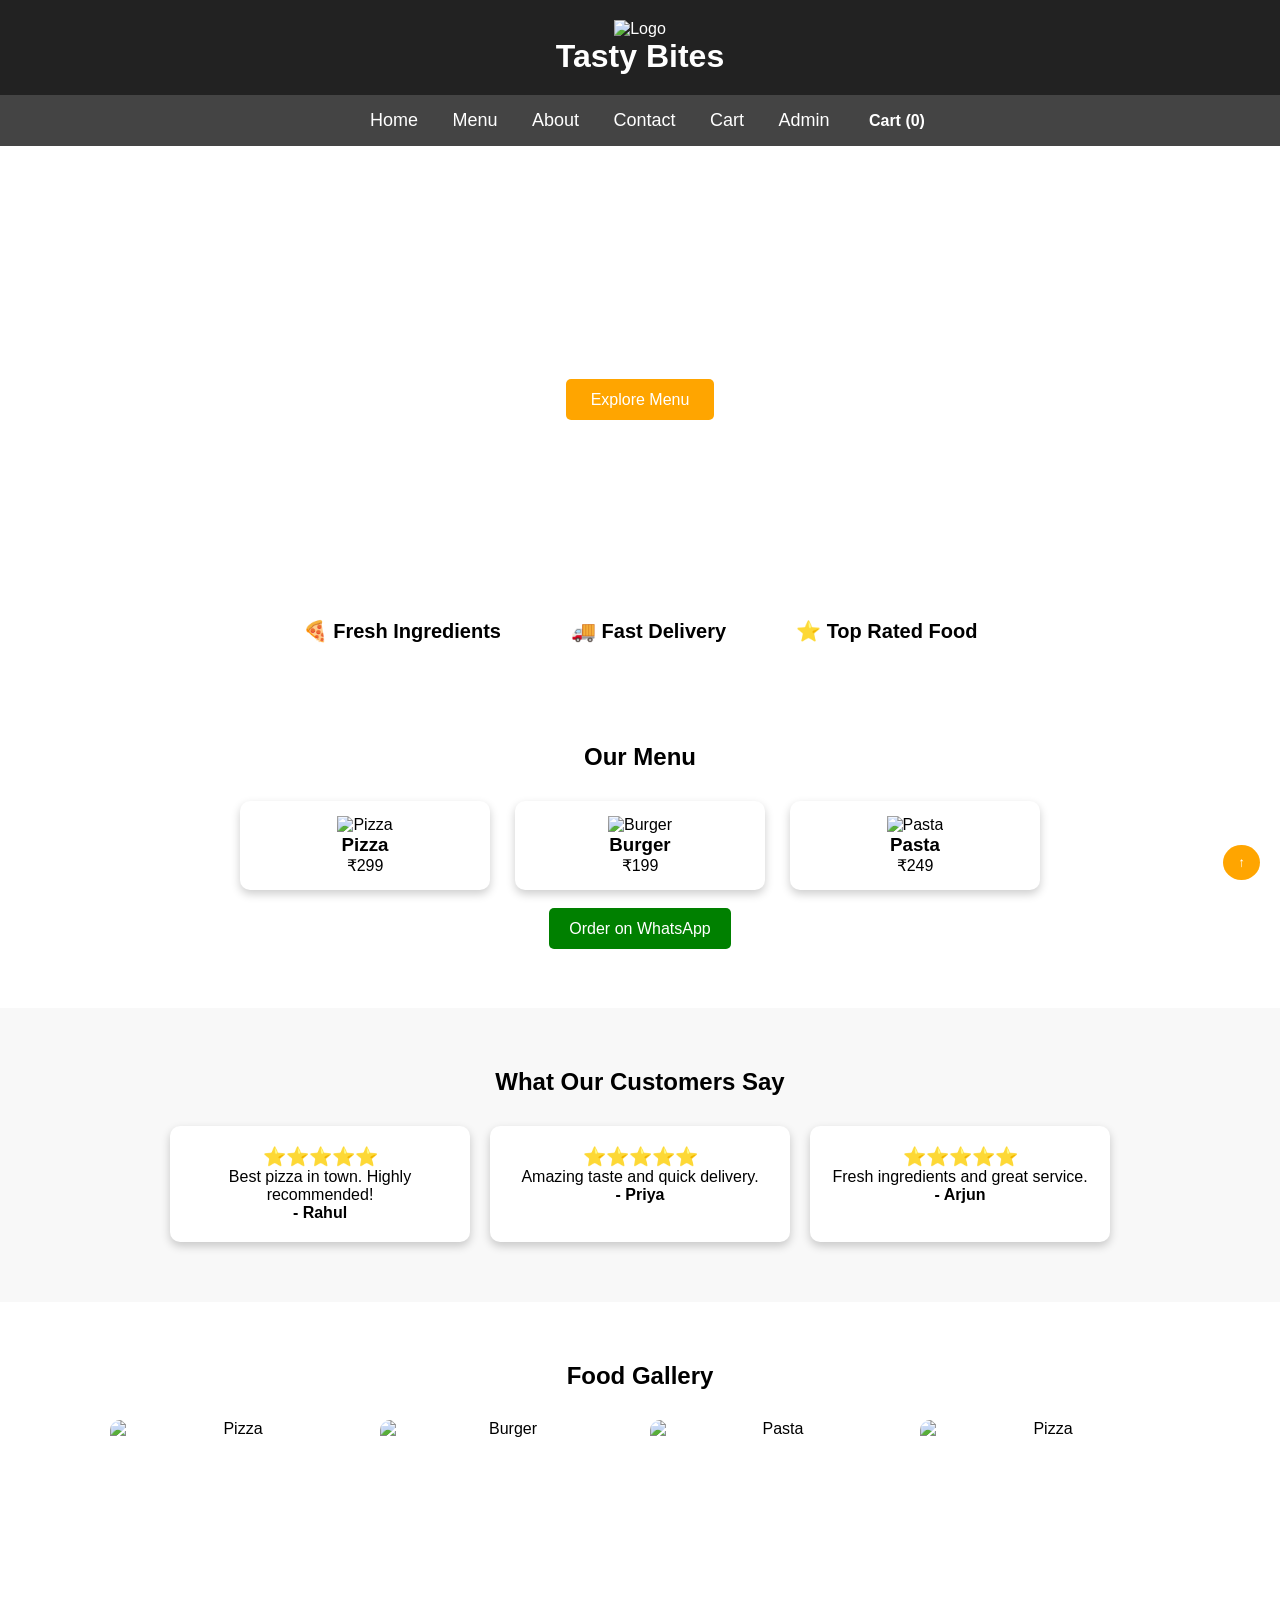
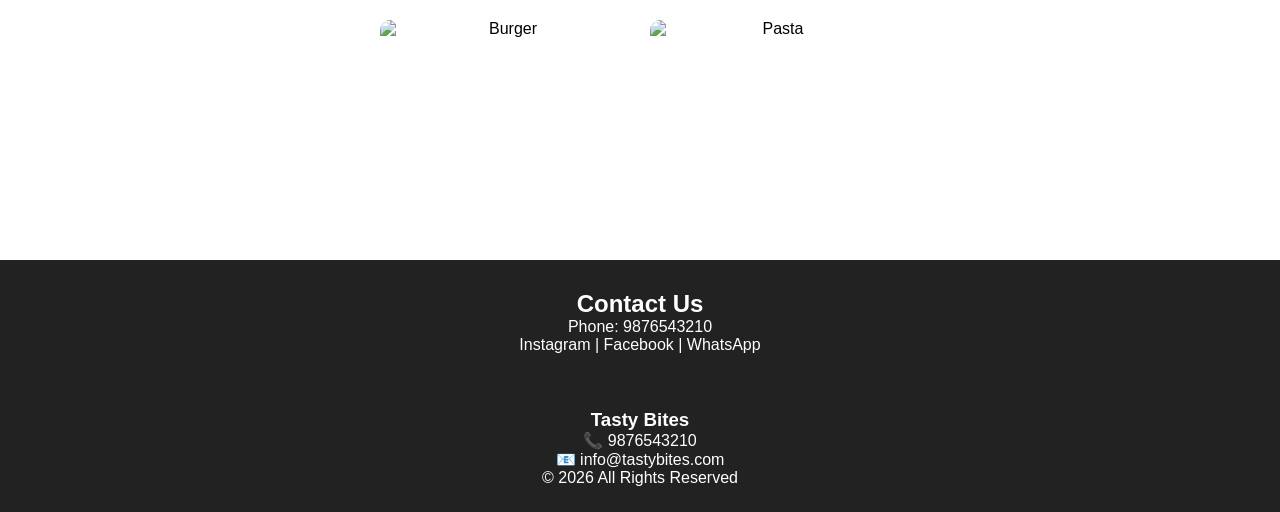
==== index.html @ 1e477b18 "l admin.html admin.js cart.html cart.js checkout.html contact.html index.html menu.html script.js st" ====
<!DOCTYPE html>
<html>
<head>
    <title>Tasty Bites</title>
    <link rel="stylesheet" href="style.css">
</head>
<body>

<header>
    <img src="images/logo.png" alt="Logo" width="60">
    <h1>Tasty Bites</h1>
</header>
<nav>
    <a href="index.html">Home</a>
    <a href="menu.html">Menu</a>
    <a href="about.html">About</a>
    <a href="contact.html">Contact</a>
    <a href="cart.html">Cart</a>
    <a href="admin.html">Admin</a>


    <span id="cart-count">Cart (0)</span>
</nav>

<!-- Hero Section -->
<section class="hero">
    <h1>Welcome to Tasty Bites</h1>
    <p>Fresh Food Delivered To Your Doorstep</p>
    <a href="menu.html" class="hero-btn">Explore Menu</a>

</section>
<section class="features">

    <div class="feature">
        🍕 Fresh Ingredients
    </div>

    <div class="feature">
        🚚 Fast Delivery
    </div>

    <div class="feature">
        ⭐ Top Rated Food
    </div>

</section>

<!-- Menu Section -->
<section class="menu" id="menu">
    <h2>Our Menu</h2>

    <div class="menu-container">

        <div class="item">
            <img src="images/pizza.png" alt="Pizza">
            <h3>Pizza</h3>
            <p>₹299</p>
        </div>

        <div class="item">
            <img src="images/burger.png" alt="Burger">
            <h3>Burger</h3>
            <p>₹199</p>
        </div>

        <div class="item">
            <img src="images/pasta.png" alt="Pasta">
            <h3>Pasta</h3>
            <p>₹249</p>
        </div>

    </div>
    <div class="order-section">
    <a href="https://wa.me/919876543210" class="order-btn">
        Order on WhatsApp
    </a>
</div>
</section>
<section class="reviews">

    <h2>What Our Customers Say</h2>

    <div class="review-container">

        <div class="review-card">
            <h3>⭐⭐⭐⭐⭐</h3>
            <p>Best pizza in town. Highly recommended!</p>
            <h4>- Rahul</h4>
        </div>

        <div class="review-card">
            <h3>⭐⭐⭐⭐⭐</h3>
            <p>Amazing taste and quick delivery.</p>
            <h4>- Priya</h4>
        </div>

        <div class="review-card">
            <h3>⭐⭐⭐⭐⭐</h3>
            <p>Fresh ingredients and great service.</p>
            <h4>- Arjun</h4>
        </div>

    </div>

</section>
<section class="gallery">

    <h2>Food Gallery</h2>

    <div class="gallery-container">

        <img src="images/pizza.png" alt="Pizza">
        <img src="images/burger.png" alt="Burger">
        <img src="images/pasta.png" alt="Pasta">
         <img src="images/pizza.png" alt="Pizza">
        <img src="images/burger.png" alt="Burger">
        <img src="images/pasta.png" alt="Pasta">

    </div>

</section>
<!-- Contact Section -->
<section class="contact">
    <h2>Contact Us</h2>
    <p>Phone: 9876543210</p>

    <p>
        Instagram | Facebook | WhatsApp
    </p>
</section>
<footer>
    <h3>Tasty Bites</h3>
    <p>📞 9876543210</p>
    <p>📧 info@tastybites.com</p>
    <p>© 2026 All Rights Reserved</p>
</footer>

<script src="script.js"></script>
<button id="topBtn">↑</button>

</body>
</html>
---- style.css ----
*{
    margin:0;
    padding:0;
    box-sizing:border-box;
}

body{
    font-family:Arial, sans-serif;
}

/* Header */

header{
    background:#222;
    color:white;
    padding:20px;
    text-align:center;
}

nav{
    background:#444;
    padding:15px;
    text-align:center;
    position:sticky;
    top:0;
    z-index:1000;
}

nav a{
    color:white;
    text-decoration:none;
    margin:0 15px;
    font-size:18px;
}

nav a:hover{
    color:orange;
}

/* Hero Section */

.hero{
    text-align:center;
    padding:150px 20px;
    background:url("images/food.png");
    background-size:cover;
    background-position:center;
    color:white;
}

.hero h1{
    font-size:60px;
}

.hero p{
    color:white;
    font-size:22px;
}
.hero-btn{
    background:orange;
    color:white;
    padding:12px 25px;
    text-decoration:none;
    border-radius:5px;
}

.hero button:hover{
    background:#ff6600;
}
.features{
    display:flex;
    justify-content:center;
    gap:30px;
    padding:40px;
    background:white;
}

.feature{
    padding:20px;
    font-size:20px;
    font-weight:bold;
}

/* Menu Section */

.menu{
    padding:40px;
    text-align:center;
}

.menu-container{
    display:flex;
    justify-content:center;
    gap:25px;
    flex-wrap:wrap;
    margin-top:30px;
}

.item{
    width:250px;
    background:white;
    padding:15px;
    border-radius:10px;
    box-shadow:0 4px 10px rgba(0,0,0,0.2);
    transition:all 0.3s ease;
}

.item img{
    width:100%;
    height:180px;
    object-fit:cover;
}

.item:hover{
    transform:translateY(-8px);
    box-shadow:0 8px 20px rgba(0,0,0,0.3);
}

/* About Page */

.about-container{
    display:flex;
    justify-content:center;
    align-items:center;
    gap:40px;
    padding:60px;
    flex-wrap:wrap;
}

.about-container img{
    width:400px;
    max-width:100%;
    border-radius:10px;
}

.about-container div{
    max-width:500px;
}

.about-container h2{
    margin-bottom:20px;
}

.about-container p{
    line-height:1.8;
    color:#555;
}

/* Order Button */

.order-section{
    text-align:center;
    margin:30px;
}

.order-btn{
    background:green;
    color:white;
    padding:12px 20px;
    text-decoration:none;
    border-radius:5px;
}

.order-btn:hover{
    background:darkgreen;
}
.reviews{
    padding:60px 20px;
    text-align:center;
    background:#f8f8f8;
}

.review-container{
    display:flex;
    justify-content:center;
    gap:20px;
    flex-wrap:wrap;
    margin-top:30px;
}

.review-card{
    width:300px;
    background:white;
    padding:20px;
    border-radius:10px;
    box-shadow:0 4px 10px rgba(0,0,0,0.2);
    transition:0.3s;
}

.review-card:hover{
    transform:translateY(-8px);
}
.gallery{
    padding:60px 20px;
    text-align:center;
}

.gallery-container{
    display:flex;
    justify-content:center;
    gap:20px;
    flex-wrap:wrap;
    margin-top:30px;
}

.gallery-container img{
    width:250px;
    height:180px;
    object-fit:cover;
    border-radius:10px;
    transition:0.3s;
}

.gallery-container img:hover{
    transform:scale(1.05);
}

/* Footer Contact */
footer{
    background:#222;
    color:white;
    text-align:center;
    padding:25px;
}

.contact{
    background:#222;
    color:white;
    padding:30px;
    text-align:center;
}

/* Contact Page */

.contact-page{
    padding:60px;
    text-align:center;
}

.contact-page h2{
    margin-bottom:25px;
}

.contact-page form{
    max-width:600px;
    margin:auto;
}

.contact-page input,
.contact-page textarea{
    width:100%;
    padding:12px;
    margin:10px 0;
    border:1px solid #ccc;
    border-radius:5px;
    font-size:16px;
}

.contact-page textarea{
    height:150px;
    resize:none;
}

.contact-page button{
    background:orange;
    color:white;
    border:none;
    padding:12px 25px;
    border-radius:5px;
    cursor:pointer;
    font-size:16px;
}

.contact-page button:hover{
    background:#ff8800;
}
#topBtn{
    position:fixed;
    bottom:20px;
    right:20px;
    padding:10px 15px;
    border:none;
    border-radius:50%;
    background:orange;
    color:white;
    cursor:pointer;
}
.add-cart{
    background:orange;
    color:white;
    border:none;
    padding:10px 15px;
    border-radius:5px;
    cursor:pointer;
    margin-top:10px;
}

.add-cart:hover{
    background:#ff6600;
}

#cart-count{
    color:white;
    margin-left:20px;
    font-weight:bold;
}
.cart-page button{
    padding:5px 10px;
    margin:0 5px;
    cursor:pointer;
}
.filter-buttons{
    text-align:center;
    margin:20px 0;
}

.filter-buttons button{
    padding:10px 20px;
    margin:5px;
    border:none;
    background:orange;
    color:white;
    border-radius:5px;
    cursor:pointer;
}

.filter-buttons button:hover{
    background:#ff6600;
}
#clear-cart{
    background:red;
    color:white;
    border:none;
    padding:12px 20px;
    border-radius:5px;
    cursor:pointer;
    margin-top:20px;
}

#clear-cart:hover{
    background:darkred;
}
.checkout-page{
    max-width:600px;
    margin:auto;
    padding:40px;
}

.checkout-page input,
.checkout-page textarea{
    width:100%;
    padding:12px;
    margin:10px 0;
}

.checkout-page button{
    padding:12px 25px;
    background:green;
    color:white;
    border:none;
    cursor:pointer;
}
.success-page{
    text-align:center;
    padding:60px;
}

.success-page h2{
    margin-bottom:20px;
}

.success-page h3{
    margin:15px;
}

.success-page button{
    background:green;
    color:white;
    border:none;
    padding:12px 25px;
    border-radius:5px;
    cursor:pointer;
}
#cart-items{
    list-style:none;
    padding:0;
}

#cart-items li{
    background:white;
    padding:20px;
    margin:15px 0;
    border-radius:10px;
    box-shadow:0 4px 10px rgba(0,0,0,0.1);
}

#cart-items h3{
    margin-bottom:10px;
}

#cart-items p{
    margin:8px 0;
}
.admin-page{
    max-width:700px;
    margin:auto;
    padding:40px;
}

.admin-page input{
    width:100%;
    padding:12px;
    margin:10px 0;
}

.admin-page button{
    padding:10px 20px;
    margin:10px 0;
}
#orders-list{
    list-style:none;
    padding:0;
}

#orders-list li{
    background:#f4f4f4;
    padding:15px;
    margin:10px 0;
    border-radius:8px;
}
.dashboard-stats{
    display:flex;
    justify-content:center;
    gap:30px;
    margin:30px;
}

.stat-box{
    background:white;
    padding:20px;
    width:200px;
    text-align:center;
    border-radius:10px;
    box-shadow:0 4px 10px rgba(0,0,0,0.2);
}

.stat-box h2{
    color:green;
    margin-bottom:10px;
}
#search-box{
    width:300px;
    padding:12px;
    margin:20px;
    border:1px solid #ccc;
    border-radius:5px;
    font-size:16px;
}
@media screen and (max-width: 768px){

    nav{
        display:flex;
        flex-direction:column;
        gap:10px;
    }

    .menu-container{
        flex-direction:column;
        align-items:center;
    }

    .about-container{
        flex-direction:column;
        text-align:center;
    }

    .about-container img{
        width:90%;
    }

    .dashboard-stats{
        flex-direction:column;
        align-items:center;
    }

    .hero h1{
        font-size:32px;
    }

    .hero p{
        font-size:16px;
    }

}
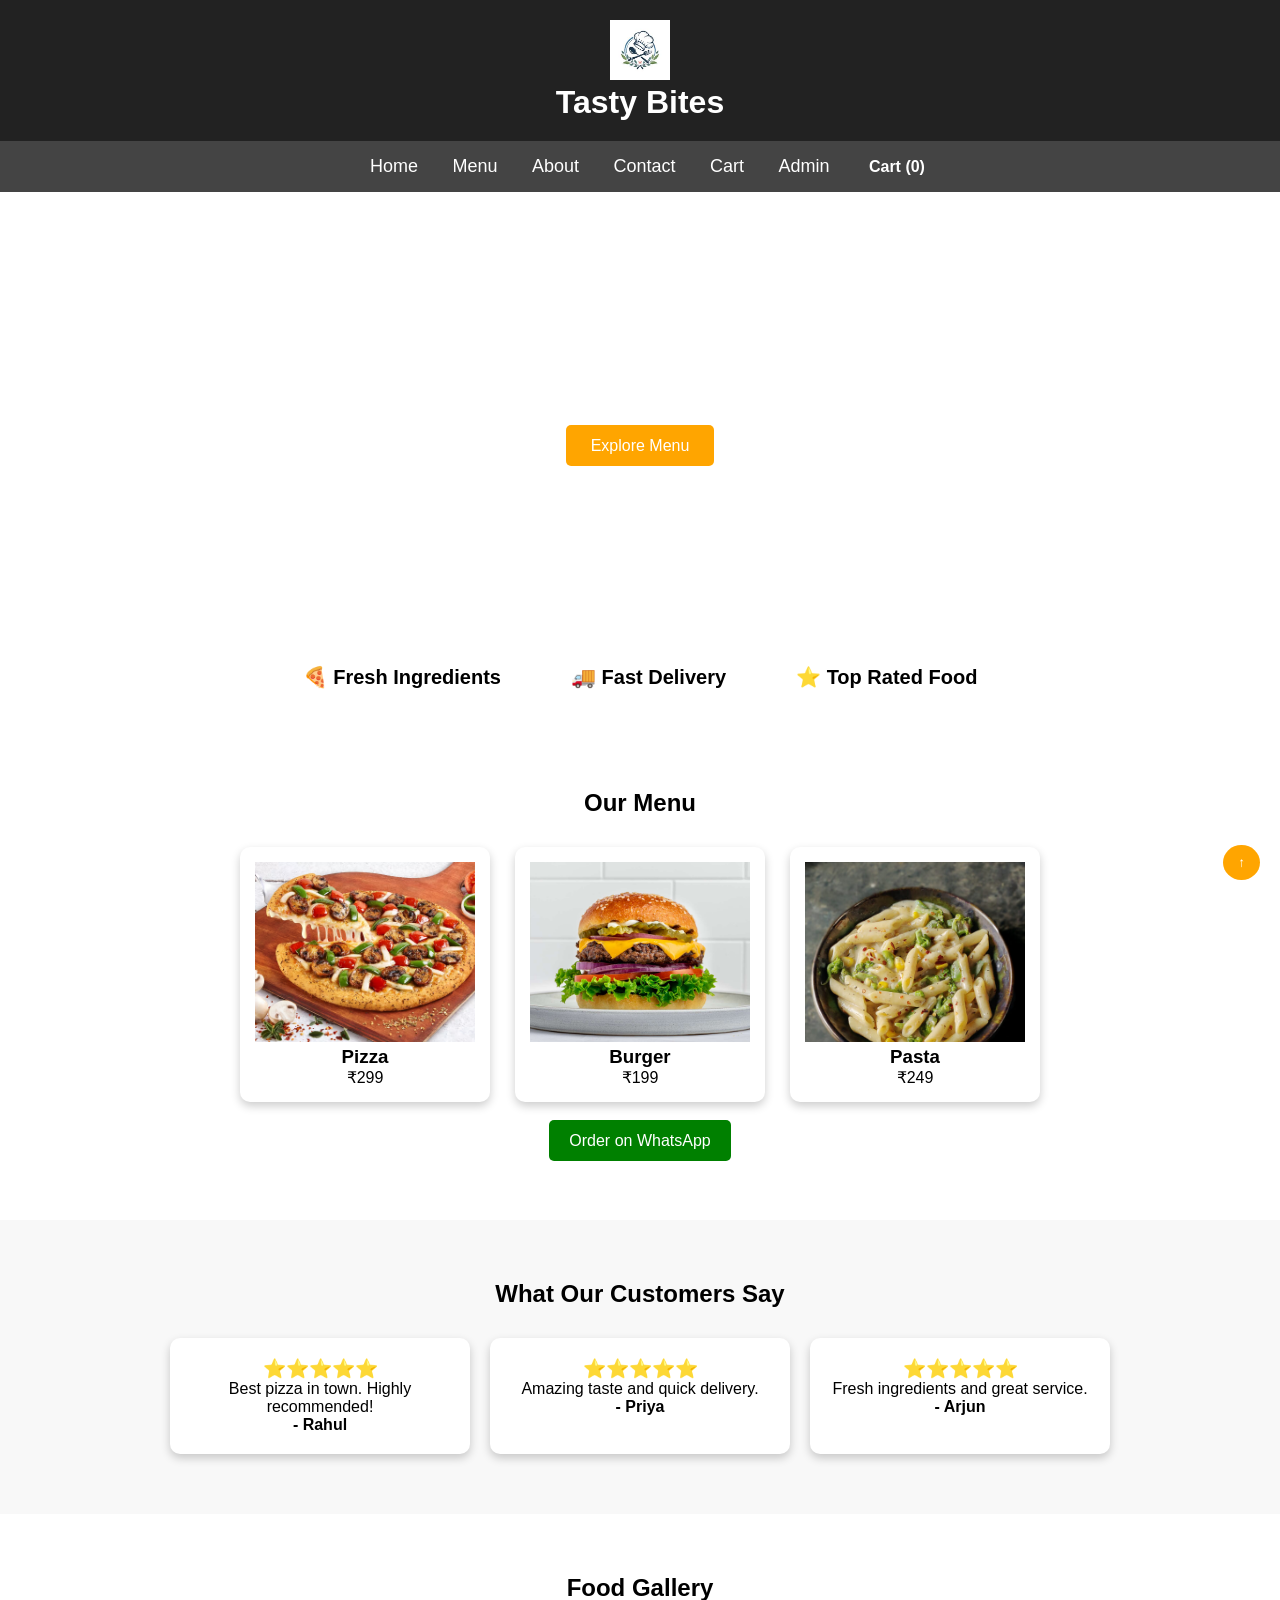
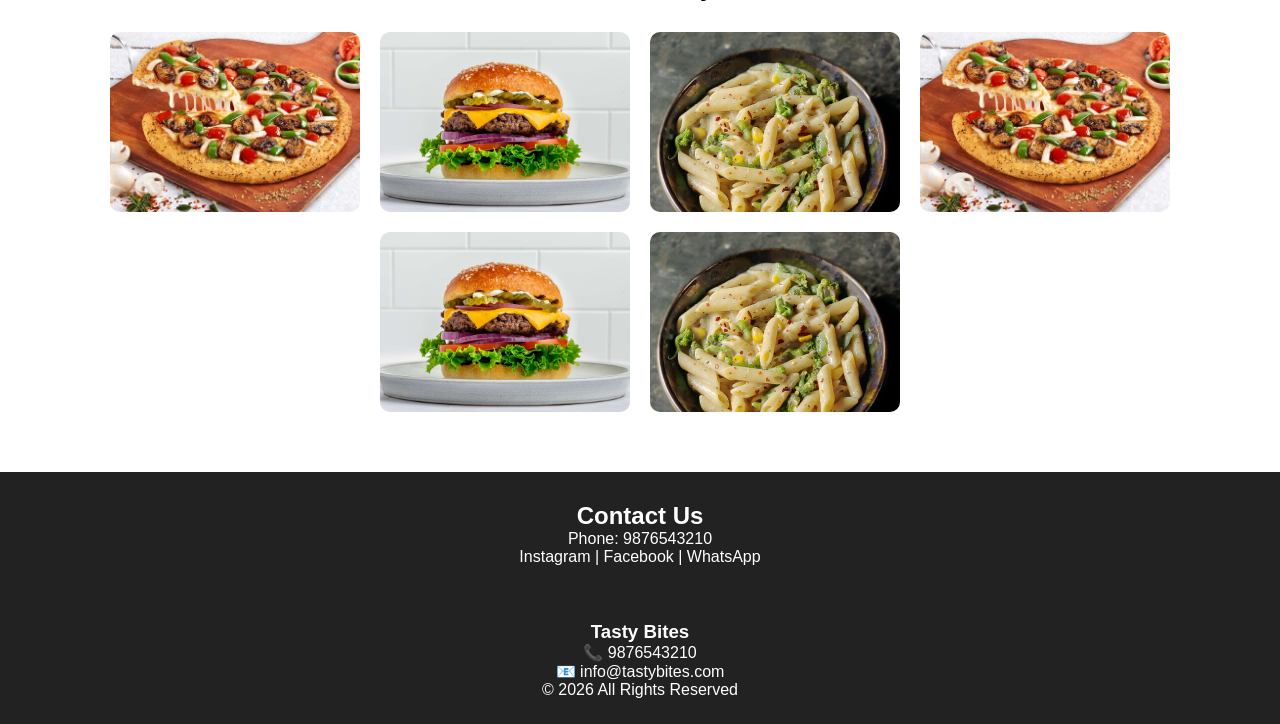
==== commit 420e2b61: "Fix image paths" ====
--- a/index.html
+++ b/index.html
@@ -7,7 +7,7 @@
 <body>
 
 <header>
-    <img src="images/logo.png" alt="Logo" width="60">
+    <img src="logo.png" alt="Logo" width="60">
     <h1>Tasty Bites</h1>
 </header>
 <nav>
@@ -52,19 +52,19 @@
     <div class="menu-container">
 
         <div class="item">
-            <img src="images/pizza.png" alt="Pizza">
+            <img src="pizza.png" alt="Pizza">
             <h3>Pizza</h3>
             <p>₹299</p>
         </div>
 
         <div class="item">
-            <img src="images/burger.png" alt="Burger">
+            <img src="burger.png" alt="Burger">
             <h3>Burger</h3>
             <p>₹199</p>
         </div>
 
         <div class="item">
-            <img src="images/pasta.png" alt="Pasta">
+            <img src="pasta.png" alt="Pasta">
             <h3>Pasta</h3>
             <p>₹249</p>
         </div>
@@ -109,13 +109,12 @@
 
     <div class="gallery-container">
 
-        <img src="images/pizza.png" alt="Pizza">
-        <img src="images/burger.png" alt="Burger">
-        <img src="images/pasta.png" alt="Pasta">
-         <img src="images/pizza.png" alt="Pizza">
-        <img src="images/burger.png" alt="Burger">
-        <img src="images/pasta.png" alt="Pasta">
-
+        <img src="pizza.png" alt="Pizza">
+        <img src="burger.png" alt="Burger">
+        <img src="pasta.png" alt="Pasta">
+        <img src="pizza.png" alt="Pizza">
+        <img src="burger.png" alt="Burger">
+        <img src="pasta.png" alt="Pasta">
     </div>
 
 </section>
@@ -139,4 +138,4 @@
 <button id="topBtn">↑</button>
 
 </body>
-</html>+</html>
